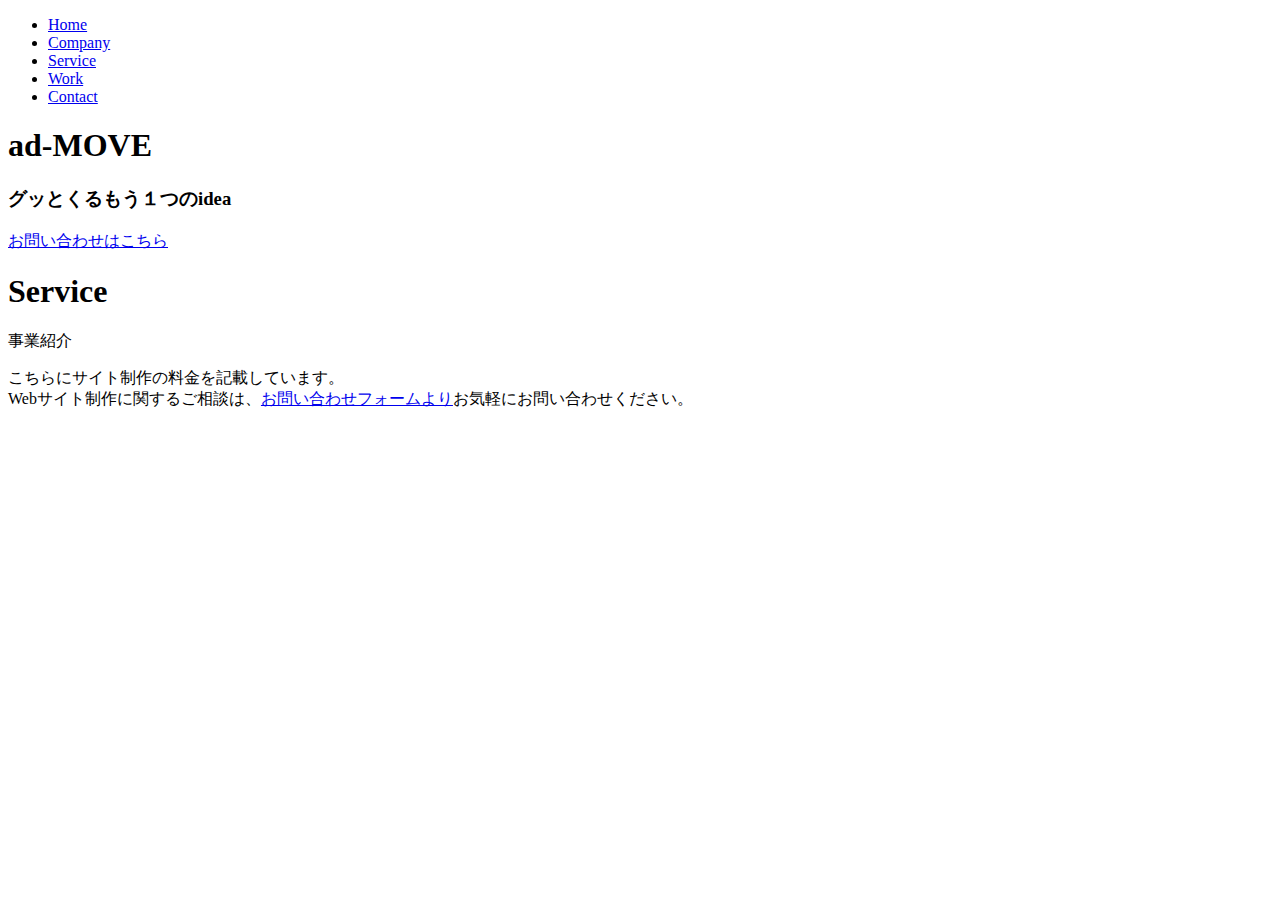
==== service.html @ 56e180cf "Create service.html" ====
<!DOCTYPE html>
<html lang="ja" dir="ltr">
  <head>
    <meta charset="utf-8">
    <meta name="viewport" content="width=device-width, initial-scale=1, minimum-scale=1, user-scalable=yes">
    <title>ad-move公式 事業紹介</title>
    <link rel="stylesheet" href="service.css">
    <link rel="stylesheet" href="serviceresponsive.css">
    <script src="https://ajax.googleapis.com/ajax/libs/jquery/3.4.1/jquery.min.js"></script>
    <link rel="preconnect" href="https://fonts.gstatic.com">
    <link href="https://fonts.googleapis.com/css2?family=Oswald:wght@600&display=swap" rel="stylesheet">
    <link href="https://fonts.googleapis.com/css?family=Noto+Sans+JP" rel="stylesheet">
  </head>
  <body>
    <div class="wrap">
      <header>
        <div class="container_header">
          <ul class="header-right">
            <li><a href="../index.html">Home</a></li>
            <li><a href="../index.html#company">Company</a></li>
            <li><a href="../index.html#service">Service</a></li>
            <li><a href="../index.html#work">Work</a></li>
            <li><a href="../index.html#contact">Contact</a></li>
          </ul>
          <div class="heading">
            <h1>ad-MOVE</h1>
            <h3>グッとくるもう１つのidea</h3>
            <a href="#contact">お問い合わせはこちら</a>
          </div>
        </div>
      </header>
      <main>
          <div class="container_service">
            <div class="plan">
              <div class="service_header">
                <h1>Service</h1>
                <p>事業紹介</p>
              </div>
              <div class="explain">
                <p>こちらにサイト制作の料金を記載しています。<br>
                  Webサイト制作に関するご相談は、<span><a href="../index.html#contact">お問い合わせフォームより</a></span>お気軽にお問い合わせください。
                </p>
              </div>
            </div>
          </div>
      </main>
    </div>
  </body>
</html>
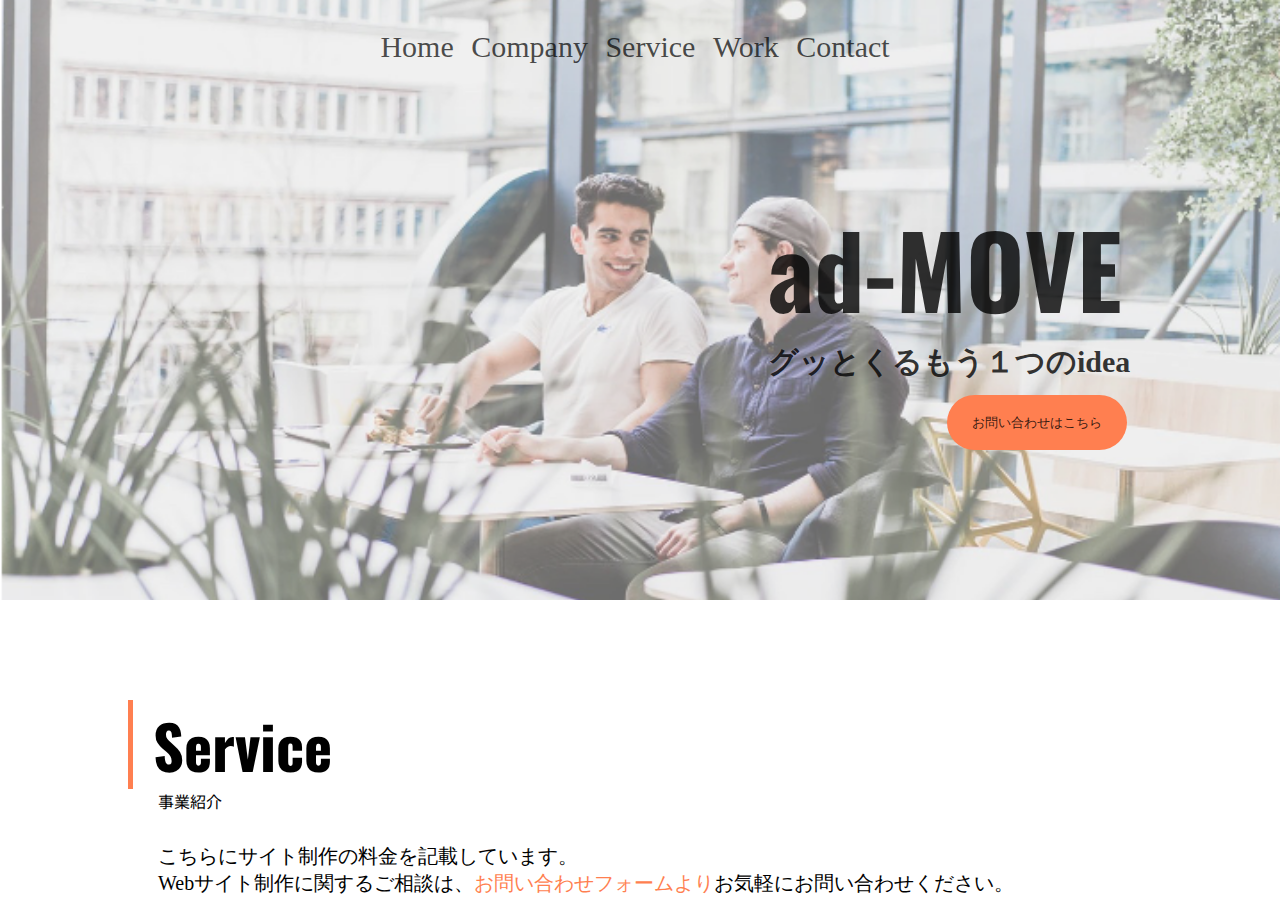
==== commit f3de2de0: "Update service.html" ====
--- a/service.html
+++ b/service.html
@@ -16,11 +16,11 @@
       <header>
         <div class="container_header">
           <ul class="header-right">
-            <li><a href="../index.html">Home</a></li>
-            <li><a href="../index.html#company">Company</a></li>
-            <li><a href="../index.html#service">Service</a></li>
-            <li><a href="../index.html#work">Work</a></li>
-            <li><a href="../index.html#contact">Contact</a></li>
+            <li><a href="index.html">Home</a></li>
+            <li><a href="index.html#company">Company</a></li>
+            <li><a href="index.html#service">Service</a></li>
+            <li><a href="index.html#work">Work</a></li>
+            <li><a href="index.html#contact">Contact</a></li>
           </ul>
           <div class="heading">
             <h1>ad-MOVE</h1>
--- a/service.css
+++ b/service.css
@@ -0,0 +1,128 @@
+* {
+  padding:0;
+  margin:0;
+}
+
+.wrap {
+  overflow:hidden;
+}
+
+*:focus {
+ outline: none;
+}
+
+body {
+  width:100%;
+}
+
+header {
+  width: 100%;
+  height:600px;
+  background-image: url("servicetop_pic.jpg");
+  background-position: center;
+  background-repeat: no-repeat;
+  background-size: cover;
+  color: rgba(0, 0, 0, 0.8);
+}
+
+.container_header {
+  padding-top:30px;
+}
+
+.header-left {
+  font-size:30px;
+  float:left;
+  padding-left:30px;
+  mix-blend-mode: multiply;
+}
+
+
+.header-right {
+  font-size:30px;
+  text-align: center;
+}
+
+.header-right li {
+  list-style: none;
+  display: inline-block;
+  margin-right: 10px;
+}
+
+.header-right a {
+  color: rgba(0, 0, 0, 0.7);
+  text-decoration: none;
+}
+
+.header-right li:hover {
+  border-bottom:3px solid coral;
+}
+
+.heading {
+  position:relative;
+  top:130px;
+  left:60%;
+  /*top:200%;
+  left:10%;*/
+}
+
+.heading h1{
+  font-size:100px;
+  font-family: 'Oswald', sans-serif;
+}
+
+.heading h3{
+  font-size:30px;
+  margin-bottom: 30px;
+}
+
+.heading a {
+  font-size:13px;
+  padding:20px 25px;
+  background-color: coral;
+  text-decoration: none;
+  color: rgba(0, 0, 0, 0.8);
+  border-radius: 50px;
+  position:relative;
+  top:0;
+  left:14%;
+  /*left:0;*/
+}
+
+.heading a:hover {
+  top:-5px;
+}
+
+/*----------サービス-----------*/
+
+.container_service {
+  width:80%;
+  height:100%;
+  margin: 0 auto;
+  margin-top:100px;
+}
+
+.service_header {
+  padding-bottom: 30px;
+}
+
+.service_header h1{
+  font-size:60px;
+  font-family: 'Oswald', sans-serif;
+  border-left:5px solid coral;
+  padding-left:20px;
+}
+
+.service_header p{
+  padding-left:30px;
+  font-family: "Noto Sans JP"
+}
+
+.explain {
+  padding-left: 30px;
+  font-size:20px;
+}
+
+.explain a{
+  color:coral;
+  text-decoration: none;
+}
--- a/serviceresponsive.css
+++ b/serviceresponsive.css
@@ -0,0 +1,84 @@
+/* Large devices (desktops, less than 1200px)*/
+@media (max-width: 1199px) {
+  /*画面サイズが1199px以下だったらここを読み込む*/
+ }
+
+/* Medium devices (tablets, less than 992px)*/
+@media (max-width: 991px) { /*--col-md--*/
+  /*画面サイズが991px以下だったらここを読み込む*/
+ }
+
+/* Small devices (landscape phones, less than 768px)*/
+@media (max-width: 767px) { /*--col-sm--*/
+  /*画面サイズが767px以下だったらここを読み込む*/
+ }
+
+/* Extra small devices (portrait phones, less than 576px)*/
+@media (max-width: 575px) { /*--col-xs--*/
+  /*画面サイズが575px以下だったらここを読み込む*/
+
+  .heading {
+    text-align: center;
+    position:relative;
+    top:130px;
+    left:0px;
+    /*top:200%;
+    left:10%;*/
+  }
+
+  .heading h1{
+    font-size:60px;
+    font-family: 'Oswald', sans-serif;
+  }
+
+  .heading h3{
+    font-size:25px;
+    margin-bottom: 30px;
+  }
+
+  .heading a {
+    font-size:10px;
+    padding:20px 25px;
+    background-color: coral;
+    text-decoration: none;
+    color:white;
+    border-radius: 50px;
+    position:relative;
+    top:0;
+    left:0;
+  }
+
+  /*----------サービス-----------*/
+
+  .container_service {
+    width:80%;
+    height:100%;
+    margin: 0 auto;
+    margin-top:100px;
+  }
+
+  .service_header {
+    padding-bottom: 30px;
+  }
+
+  .service_header h1{
+    font-size:50px;
+    font-family: 'Oswald', sans-serif;
+    border-left:5px solid coral;
+    padding-left:20px;
+  }
+
+  .service_header p{
+    padding-left:30px;
+    font-family: "Noto Sans JP"
+  }
+
+  .explain {
+    padding-left: 0px;
+    font-size:15px;
+  }
+
+  .explain a{
+    color:coral;
+    text-decoration: none;
+  }
